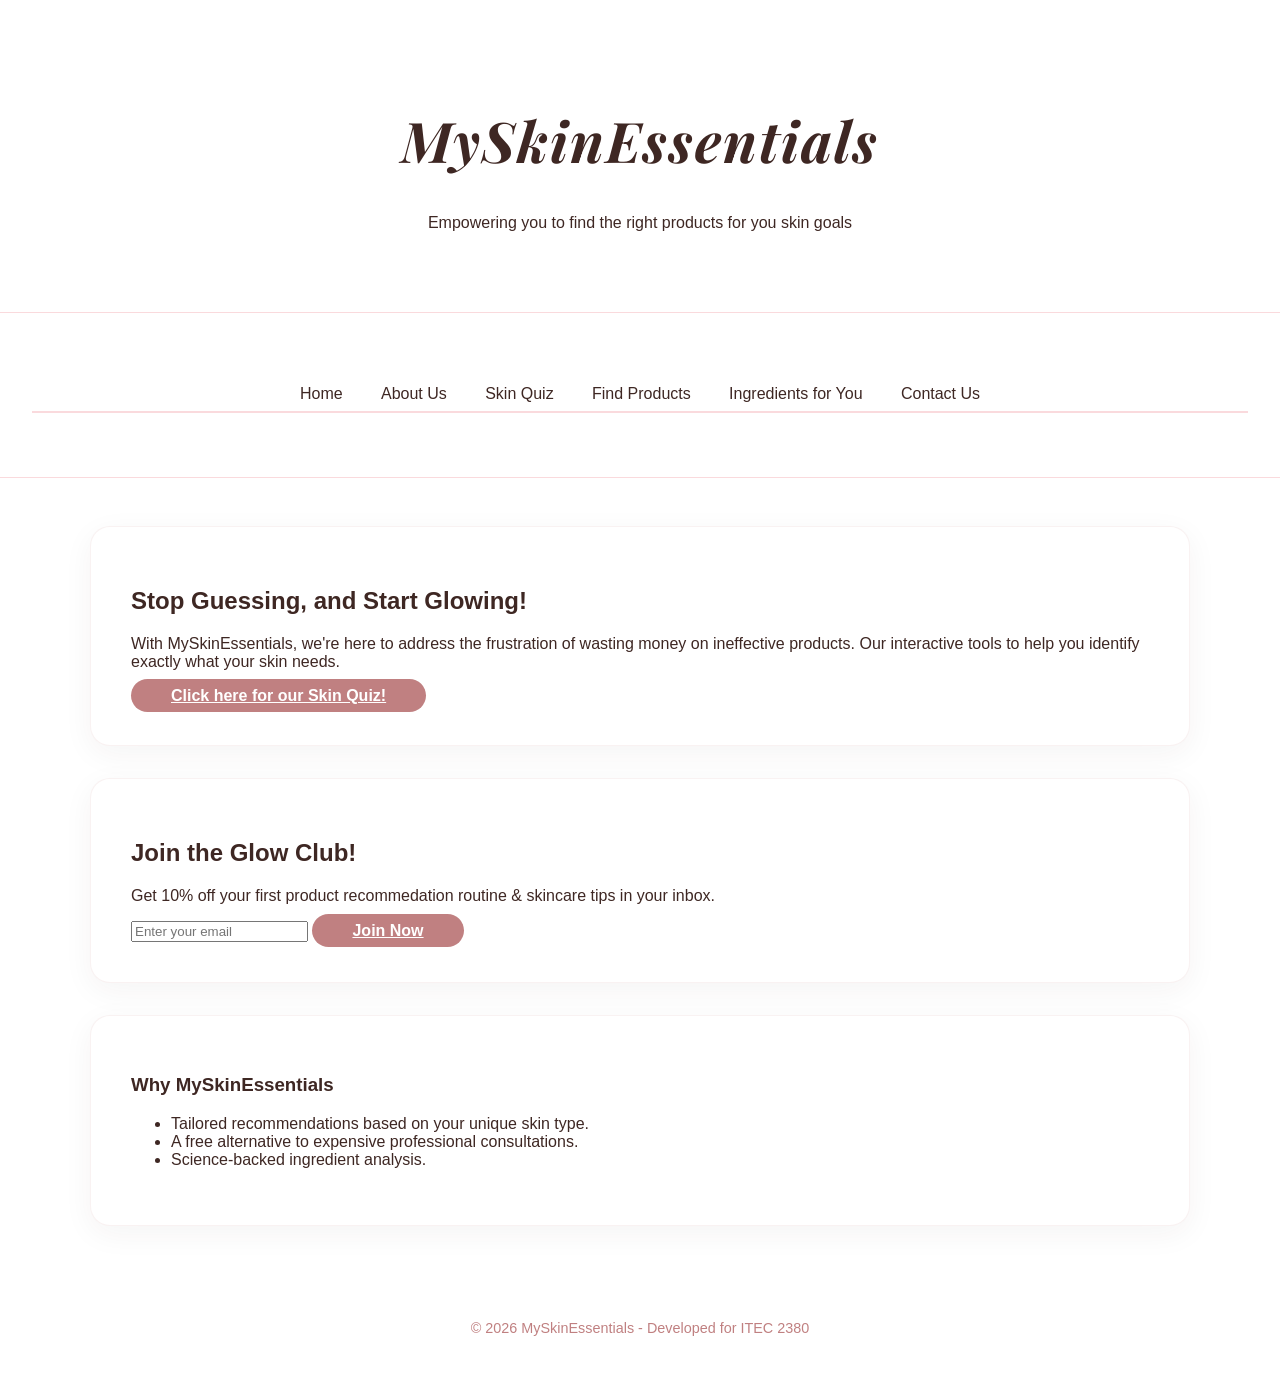
==== index.html @ 9cb5b334 "Add files via upload" ====
<!doctype html>
<html lang="en">
<head> 
	<meta charset="UTF-8">
	<meta name="viewport" content="width=device-width, initial-scale=1.0">
	<title>MySkinEssentials | Your Dream Skin!</title>
	<link rel="preconnect" href="https://fonts.googleapis.com">
	<link rel="preconnect" href="https://fonts.gstatic.com" crossorigin>
	<link href="https://fonts.googleapis.com/css2?family=Playfair+Display:ital,wght@0,400..900;1,400..900&display=swap" rel="stylesheet">
	<link rel ="stylesheet" href="style.css">
</head>
<body>

	<header>
		<h1>MySkinEssentials</h1>
		<p>Empowering you to find the right products for you skin goals</p>
	</header>
	
	<header>
		<nav>
			<ul>
				<li><a href="index.html">Home</a></li>
				<li><a href="about.html">About Us</a></li>
				<li><a href="quiz.html">Skin Quiz</a></li>
				<li><a href="products.html">Find Products</a></li>
				<li><a href="ingredients.html">Ingredients for You</a></li>
				<li><a href="contact.html">Contact Us</a></li>
			</ul>
		</nav>
	</header>
	
		<main>
			<section class="hero">
				<h2>Stop Guessing, and Start Glowing!</h2>
				<p>With MySkinEssentials, we're here to address the frustration of wasting money on ineffective products. Our interactive tools to help you identify exactly what your skin needs.</p>
				<a href="quiz.html" class="btn">Click here for our Skin Quiz!</a>
			</section>
			
			<section class="newsletter-bar">
			<div class="newsletter-content">
				<h2>Join the Glow Club!</h2>
				<p>Get 10% off your first product recommedation routine & skincare tips in your inbox.</p>
				<form class="signup-form">
			<input type="email" placeholder="Enter your email" required>
			 <a href="https://www.yesstyle.com/en/home.html" class="btn">Join Now</a>
			</form>
		</div>
	</section>
			
			<section class="feautures">
				<h3>Why MySkinEssentials</h3>
				<ul>
					<li>Tailored recommendations based on your unique skin type.</li>
					<li>A free alternative to expensive professional consultations.</li>
					<li>Science-backed ingredient analysis.</li>
				</ul>
			</section>
		</main>
		
		<footer>
			<p>&copy; 2026 MySkinEssentials - Developed for ITEC 2380</p>
		</footer>
		
</body>
</html>
---- style.css ----
:root {
    --primary-bg: #FFFDD0;     
    --accent-pink: #FADADD;    
    --header-rose: #C08081;    
    --text-espresso: #3E2723;  
    --white-card: #ffffff;    
    --card-shadow: 0 8px 30px rgba(62, 39, 35, 0.05); 
}

.logo, h1 {
    font-family: "Playfair Display", serif;
    font-weight: 700; 
    font-style: italic;
    letter-spacing: 2px;
    text-transform: none; 
    font-size: 3.5rem;
    color: #3e2723; 
}

body {
    background-image: url('https://hips.hearstapps.com/hmg-prod/images/screenshot-2025-07-22-at-8-05-38-pm-688027713ba0d.png?crop');
    background-size: cover;
    background-position: center;
    background-attachment: fixed;
    background-repeat: no-repeat;  
    margin: 0;
    color: var(--text-espresso);
    font-family: 'Inter', sans-serif;
}

header {
    background-image: linear-gradient(rgba(255, 255, 255, 0.7), rgba(255, 255, 255, 0.7)), url('https://kajabi-storefronts-production.kajabi-cdn.com/kajabi-storefronts-production/file-uploads/blogs/2147484719/images/2abb5e7-e4fc-e4b1-f6d1-a85474aa15e_2.png');
    
    background-size: cover;
    background-position: center;
    
    padding: 4rem 2rem; 
    text-align: center;
    border-bottom: 1px solid var(--accent-pink);
}

nav {
    background-color: var(--white-card);
    position: sticky;
    top: 0;
    z-index: 1000;
    border-bottom: 2px solid var(--accent-pink);
}

nav ul {
    display: flex; 
    justify-content: center;
    list-style: none;
    padding: 0.5rem;
    margin: 0;
}

nav a {
    text-decoration: none;
    color: var(--text-espresso);
    font-weight: 500;
    padding: 0.8rem 1.2rem;
    transition: all 0.3s ease;
}

nav a:hover {
    color: var(--header-rose);
    background-color: var(--accent-pink);
    border-radius: 5px;
}

main {
    max-width: 1100px;
    margin: 3rem auto;
    padding: 0 1.5rem;
}

section, article, .quiz-card, fieldset {
    background: var(--white-card);
    border-radius: 20px;
    padding: 2.5rem;
    box-shadow: var(--card-shadow);
    margin-bottom: 2rem;
    border: 1px solid rgba(192, 128, 129, 0.1);
}


.product-grid {
    display: flex;
    flex-wrap: wrap;
    gap: 2rem;
    justify-content: center;
}

.product-card {
    width: 280px;
    text-align: center;
    padding: 1.5rem;
    transition: transform 0.3s ease;
}

.product-card:hover {
    transform: translateY(-10px);
}

.product-card img {
    max-width: 100%;
    border-radius: 12px;
}

.btn, .cta-button, button {
    background-color: var(--header-rose);
    color: white;
    border: none;
    padding: 0.5rem 2.5rem;
    border-radius: 50px;
    font-weight: 600;
    cursor: pointer;
    transition: 0.3s;
}

.btn:hover, .cta-button:hover, button:hover {
    background-color: var(--text-espresso);
    transform: scale(1.05);
}

footer {
    text-align: center;
    padding: 2rem;
    color: var(--header-rose);
    font-size: 0.9rem;
}

.quiz-container {
    max-width: 600px;
    margin: 4rem auto;
    background: var(--white-card);
    padding: 3rem;
    border-radius: 20px;
    box-shadow: var(--card-shadow);
    text-align: center;
}

.step-indicator {
    text-transform: uppercase;
    font-size: 0.8rem;
    letter-spacing: 1px;
    color: var(--header-rose);
    font-weight: bold;
}

.custom-radio {
    display: block;
    position: relative;
    margin-bottom: 1rem;
    cursor: pointer;
}

.custom-radio input {
    position: absolute;
    opacity: 0; 
}

.radio-content {
    display: flex;
    flex-direction: column;
    padding: 1.5rem;
    border: 2px solid #eee;
    border-radius: 12px;
    transition: all 0.3s ease;
    text-align: left;
}

.radio-content strong {
    color: var(--text-espresso);
    font-size: 1.1rem;
}

.radio-content small {
    color: #888;
}

.custom-radio:hover .radio-content {
    border-color: var(--accent-pink);
    background-color: #fff9f9;
}

.custom-radio input:checked + .radio-content {
    border-color: var(--header-rose);
    background-color: #fff5f5;
    box-shadow: 0 4px 12px rgba(200, 128, 129, 0.2);
}

.btn-primary {
    background: var(--header-rose);
    color: white;
    border: none;
    padding: 1rem 2.5rem;
    border-radius: 50px;
    font-size: 1rem;
    cursor: pointer;
    margin-top: 2rem;
    transition: transform 0.2s;
}

.btn-primary:hover {
    transform: translateY(-2px);
    background: #a66a6b;
}

html {
    scroll-behavior: smooth;
}

.quiz-container {
    max-width: 700px;
    margin: 50px auto;
    padding: 40px;
    background: rgba(255, 255, 255, 0.95);
    border-radius: 20px;
    box-shadow: 0 15px 35px rgba(0,0,0,0.1);
}

.quiz-section {
    margin-bottom: 80px; 
    padding-top: 20px;
}

.question-text {
    font-size: 1.4rem;
    font-weight: bold;
    margin-top: 10px;
}


.radio-grid {
    display: grid;
    grid-template-columns: 1fr 1fr;
    gap: 20px;
    margin: 25px 0;
}

.radio-card input {
    display: none; 
}

.card-content {
    display: block;
    padding: 30px;
    border: 2px solid #eee;
    border-radius: 15px;
    text-align: center;
    transition: all 0.3s ease;
    cursor: pointer;
}

.card-title {
    display: block; 
    font-size: 1.1rem;
    margin-bottom: 8px;
    color: var(--text-espresso);
}

.card-desc {
    display: block;
    font-size: 0.85rem;
    color: #777;
}

.radio-card:hover .card-content {
    border-color: var(--header-rose);
    background: #fff9f9;
}

.radio-card input:checked + .card-content {
    border-color: var(--header-rose);
    background: #fff5f5;
    box-shadow: 0 5px 15px rgba(200, 128, 129, 0.2);
}

.btn-primary, .submit-btn {
    display: inline-block;
    background: var(--header-rose);
    color: white;
    padding: 15px 35px;
    border-radius: 50px;
    text-decoration: none;
    font-weight: bold;
    border: none;
    cursor: pointer;
}

.about-container {
    max-width: 900px;
    margin: 80px auto;
    padding: 60px;
    background: rgba(255, 255, 255, 0.9);
    border-radius: 4px;
    line-height: 1.8;
}

.about-container h2 {
    font-family: serif; 
    font-size: 2.5rem;
    color: var(--text-espresso);
    margin-bottom: 30px;
    text-align: center;
    letter-spacing: 1px;
}

.about-text {
    font-size: 1.1rem;
    color: #555;
    column-count: 1;
}

.about-text p {
    margin-bottom: 25px;
}

.brand-mission-highlight {
    border-left: 3px solid var(--header-rose);
    padding-left: 20px;
    font-style: italic;
    font-size: 1.2rem;
    margin: 40px 0;
    color: var(--text-espresso);
}

.home-section {
    max-width: 1000px;
    margin: 60px auto;
    padding: 50px;
    background: rgba(255, 255, 255, 0.85);
    border-radius: 15px;
    text-align: center;
    box-shadow: 0 10px 30px rgba(0,0,0,0.05);
}

.home-section h2 {
    font-family: 'Playfair Display', serif;
    font-size: 2.5rem;
    margin-bottom: 20px;
    color: var(--text-espresso);
}

.why-list {
    list-style: none;
    padding: 0;
    display: flex;
    justify-content: center;
    gap: 30px;
    margin-top: 30px;
}

.why-list li {
    flex: 1;
    padding: 20px;
    font-size: 0.95rem;
    border-top: 1px solid var(--header-rose);
}
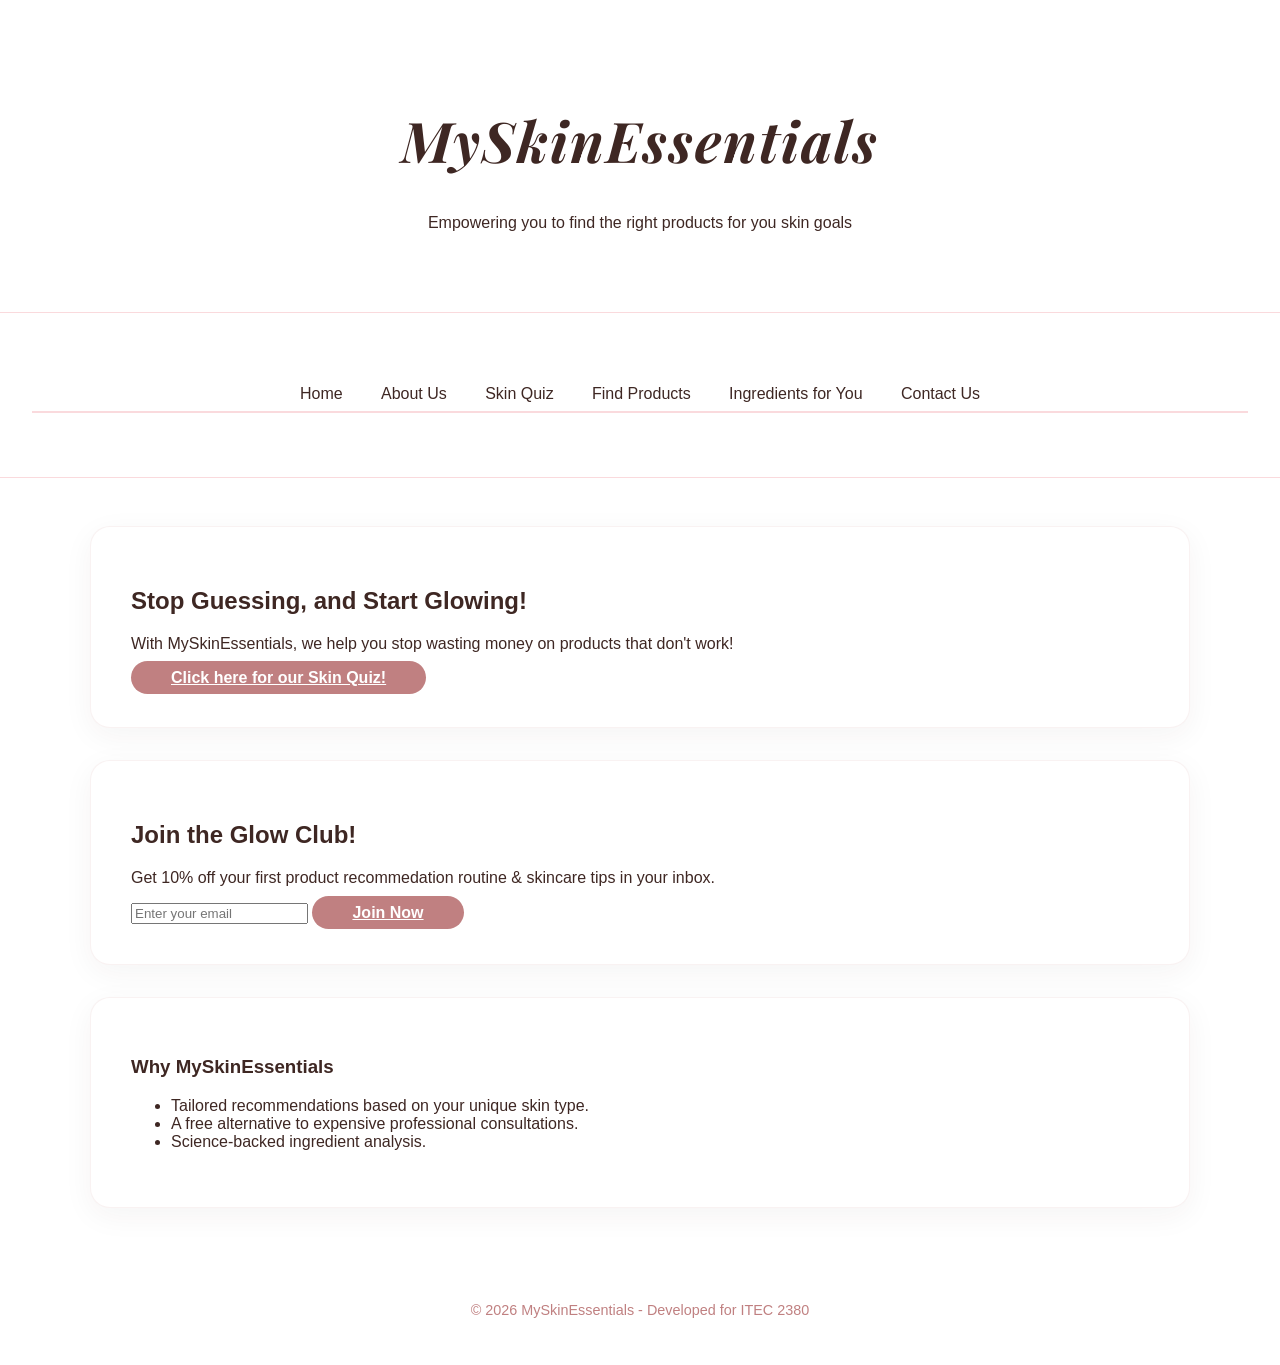
==== commit 029301fc: "Update index.html" ====
--- a/index.html
+++ b/index.html
@@ -32,7 +32,7 @@
 		<main>
 			<section class="hero">
 				<h2>Stop Guessing, and Start Glowing!</h2>
-				<p>With MySkinEssentials, we're here to address the frustration of wasting money on ineffective products. Our interactive tools to help you identify exactly what your skin needs.</p>
+				<p>With MySkinEssentials, we help you stop wasting money on products that don't work!</p>
 				<a href="quiz.html" class="btn">Click here for our Skin Quiz!</a>
 			</section>
 			
@@ -66,4 +66,4 @@
 				
 	
 
-	+	
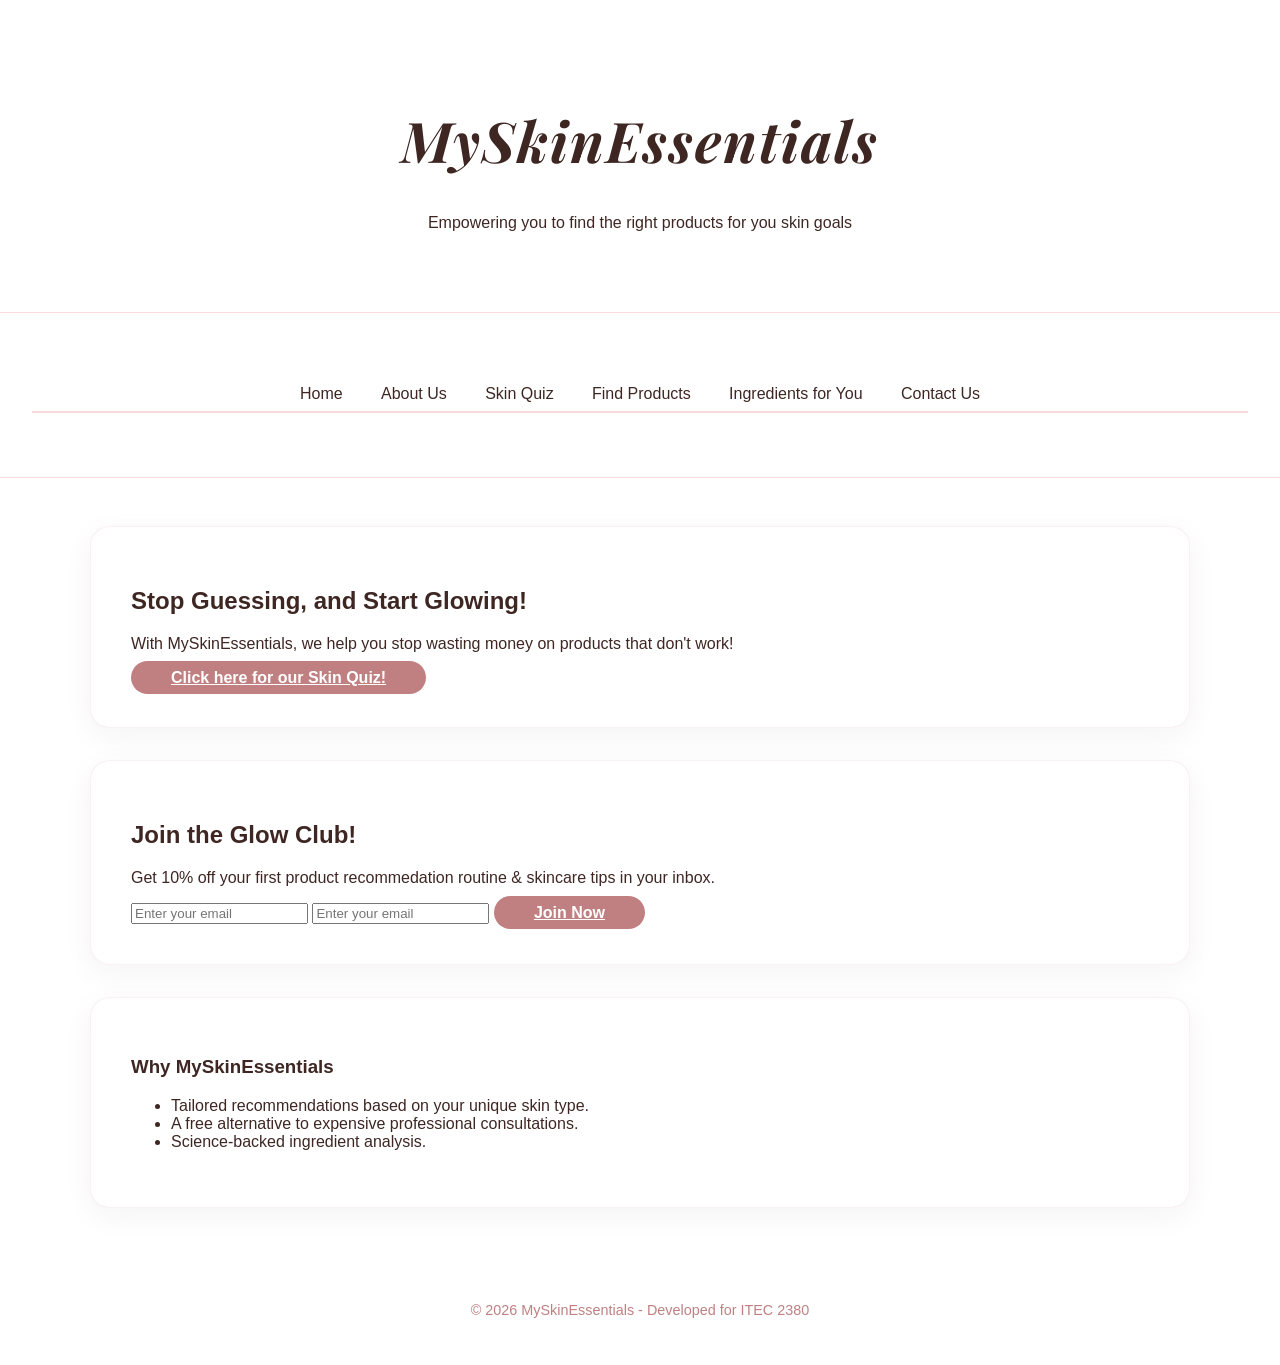
==== commit 591109c2: "Update index.html" ====
--- a/index.html
+++ b/index.html
@@ -42,6 +42,7 @@
 				<p>Get 10% off your first product recommedation routine & skincare tips in your inbox.</p>
 				<form class="signup-form">
 			<input type="email" placeholder="Enter your email" required>
+			<input type="email" placeholder="Enter your email" aria-label="Email Address" required>
 			 <a href="https://www.yesstyle.com/en/home.html" class="btn">Join Now</a>
 			</form>
 		</div>
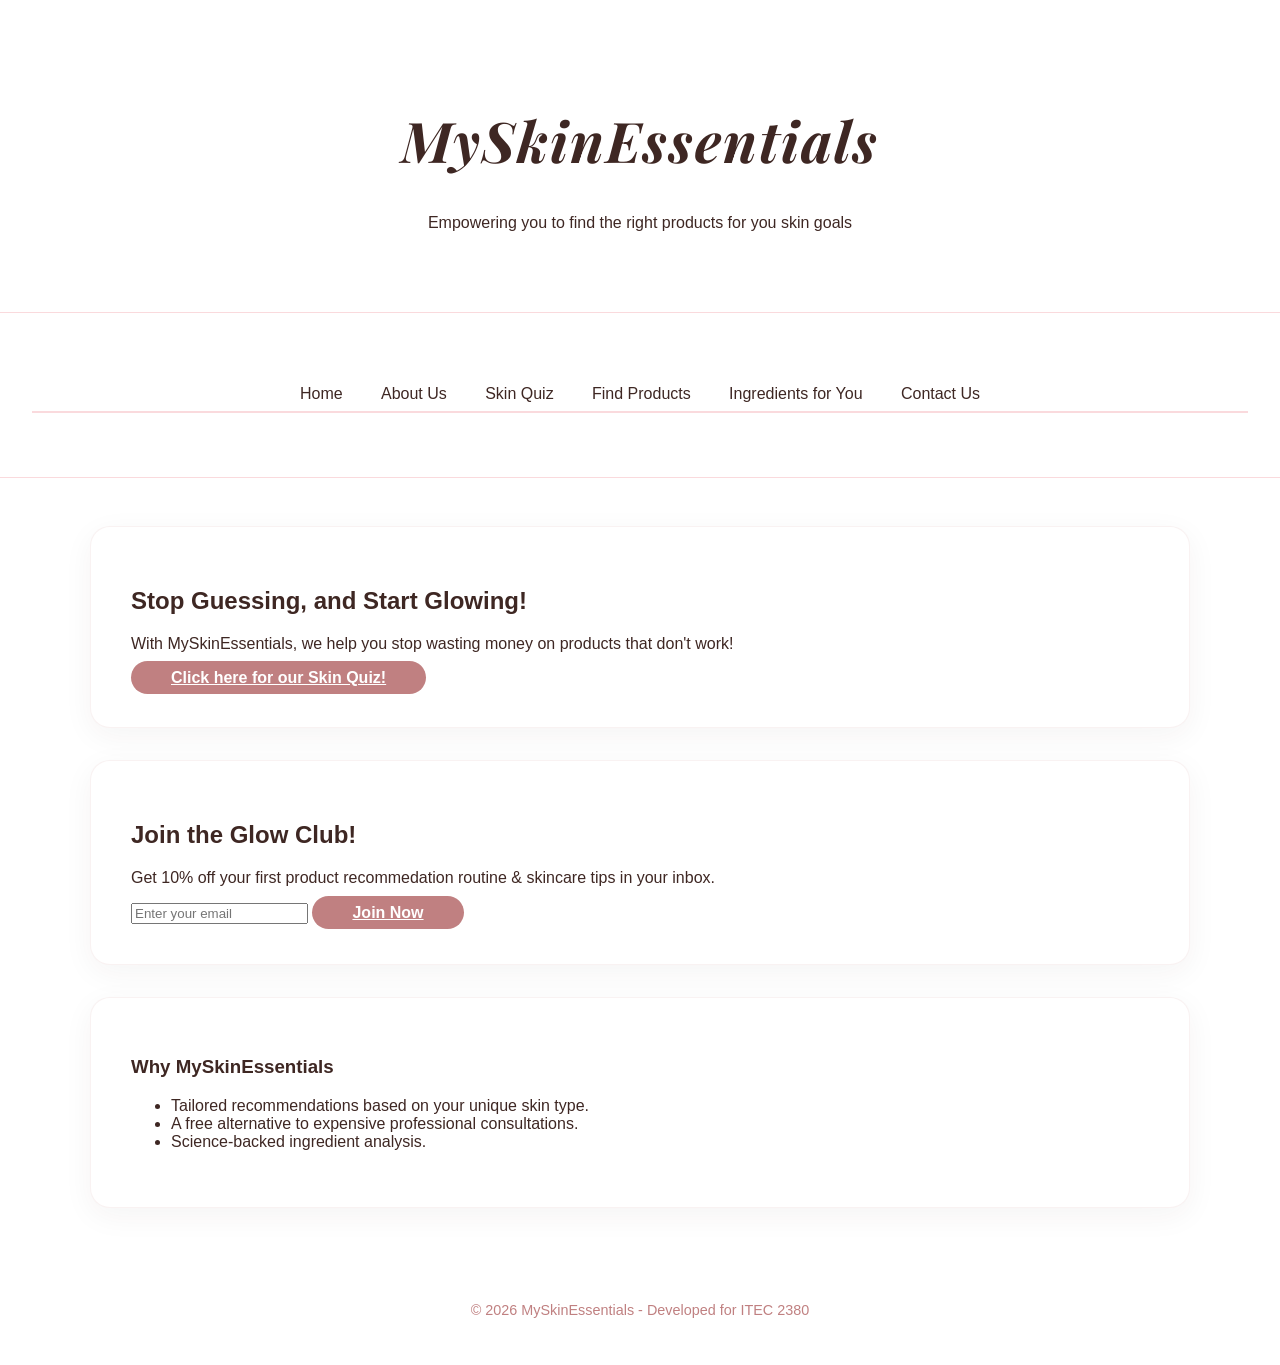
==== commit 7d19386e: "Update index.html" ====
--- a/index.html
+++ b/index.html
@@ -42,7 +42,6 @@
 				<p>Get 10% off your first product recommedation routine & skincare tips in your inbox.</p>
 				<form class="signup-form">
 			<input type="email" placeholder="Enter your email" required>
-			<input type="email" placeholder="Enter your email" aria-label="Email Address" required>
 			 <a href="https://www.yesstyle.com/en/home.html" class="btn">Join Now</a>
 			</form>
 		</div>
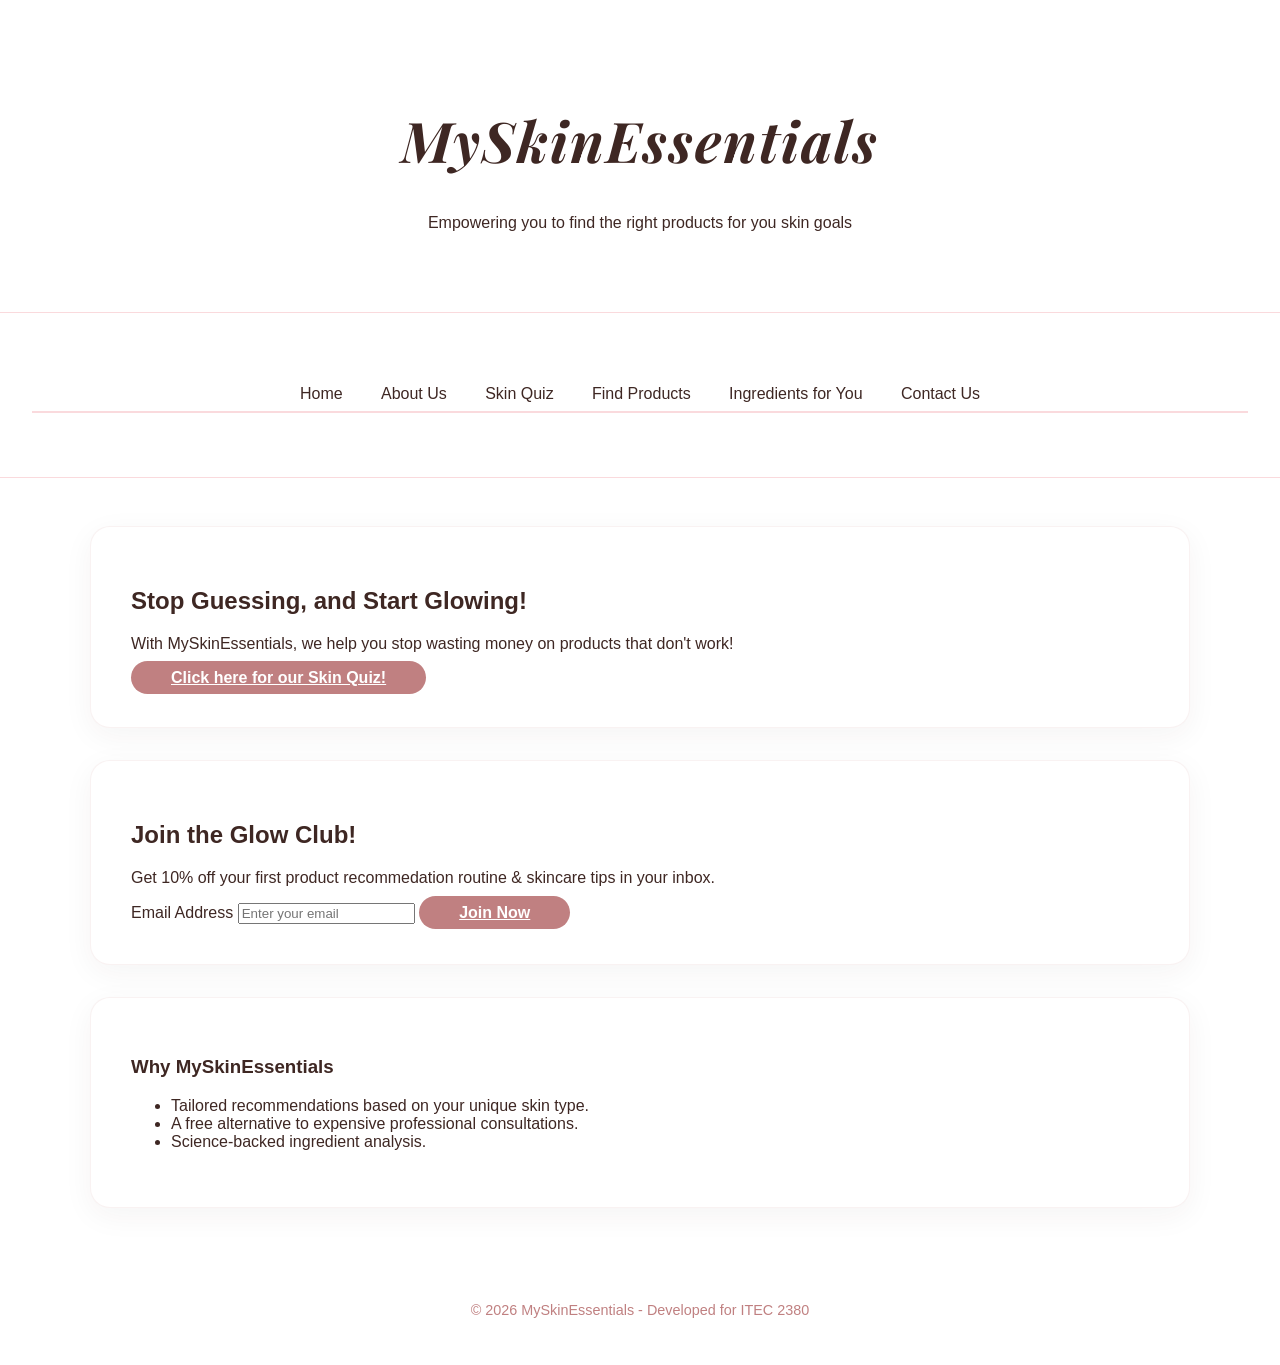
==== commit 599b491f: "Update index.html" ====
--- a/index.html
+++ b/index.html
@@ -40,9 +40,11 @@
 			<div class="newsletter-content">
 				<h2>Join the Glow Club!</h2>
 				<p>Get 10% off your first product recommedation routine & skincare tips in your inbox.</p>
-				<form class="signup-form">
-			<input type="email" placeholder="Enter your email" required>
-			 <a href="https://www.yesstyle.com/en/home.html" class="btn">Join Now</a>
+			<form class="signup-form">
+ 				 <label for="email-signup">Email Address</label>
+  				 <input type="email" id="email-signup" placeholder="Enter your email" required>
+  
+  				<a href="..." class="btn">Join Now</a>
 			</form>
 		</div>
 	</section>
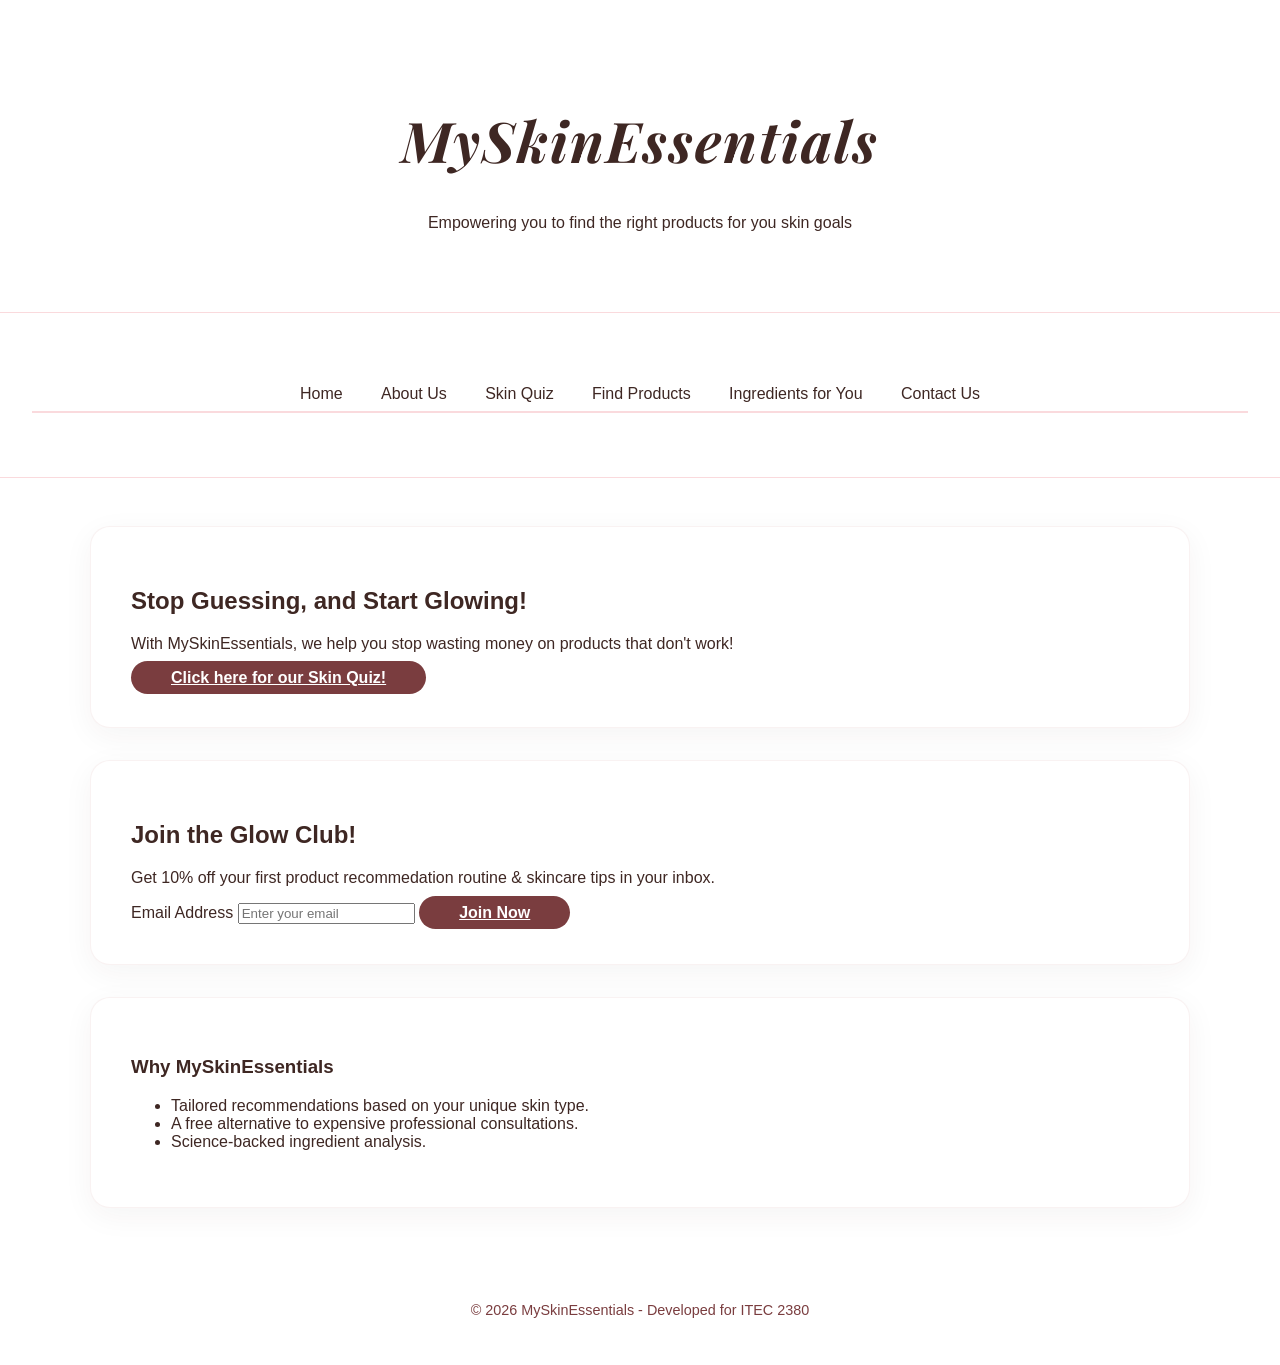
==== commit 123cfc7f: "Update index.html" ====
--- a/index.html
+++ b/index.html
@@ -44,7 +44,7 @@
  				 <label for="email-signup">Email Address</label>
   				 <input type="email" id="email-signup" placeholder="Enter your email" required>
   
-  				<a href="..." class="btn">Join Now</a>
+  				<a href="quiz.html" class="btn">Join Now</a>
 			</form>
 		</div>
 	</section>
--- a/style.css
+++ b/style.css
@@ -1,7 +1,7 @@
 :root {
     --primary-bg: #FFFDD0;     
     --accent-pink: #FADADD;    
-    --header-rose: #C08081;    
+    --header-rose: #7a3d3f;    
     --text-espresso: #3E2723;  
     --white-card: #ffffff;    
     --card-shadow: 0 8px 30px rgba(62, 39, 35, 0.05); 
